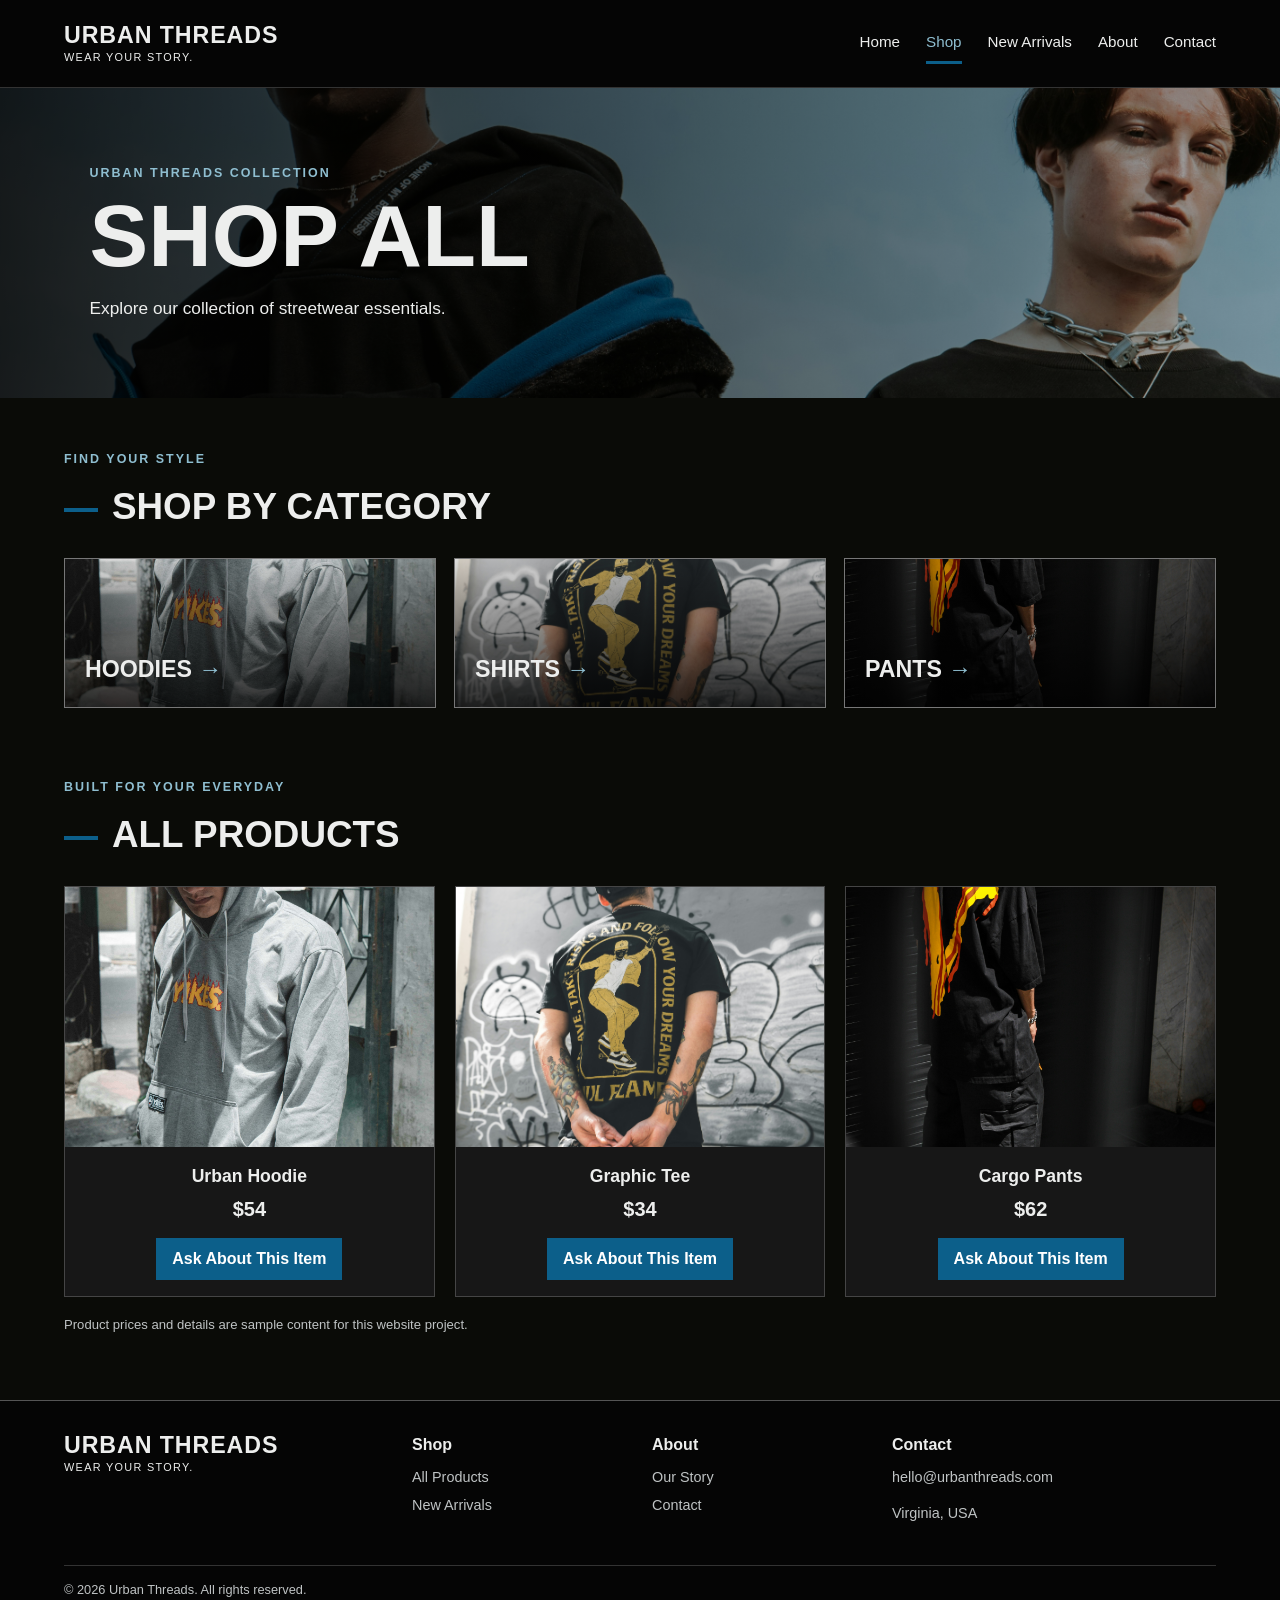
==== shop.html @ 108663b5 "Add files via upload" ====
<!DOCTYPE html>
<html lang="en">
<head>
  <meta charset="UTF-8">
  <meta name="viewport" content="width=device-width, initial-scale=1.0">
  <meta name="description" content="Shop streetwear essentials at Urban Threads. Wear your story.">
  <title>Shop All | Urban Threads</title>
  <link rel="stylesheet" href="css/shop.css">
</head>
<body>
  <header class="site-header">
    <a class="brand" href="index.html" aria-label="Urban Threads home">
      <span class="brand-name">URBAN THREADS</span>
      <span class="tagline">WEAR YOUR STORY.</span>
    </a>
    <nav class="main-nav" aria-label="Main navigation">
      <a href="index.html">Home</a>
      <a href="shop.html" aria-current="page">Shop</a>
      <a href="index.html#new-arrivals">New Arrivals</a>
      <a href="index.html#about">About</a>
      <a href="contact.html">Contact</a>
    </nav>
  </header>

  <main>
    <section class="shop-hero" aria-labelledby="shop-title">
      <div class="hero-content">
        <p class="eyebrow">URBAN THREADS COLLECTION</p>
        <h1 id="shop-title">SHOP ALL</h1>
        <p>Explore our collection of streetwear essentials.</p>
      </div>
    </section>

    <section class="categories section" aria-labelledby="category-title">
      <div class="section-heading">
        <p class="eyebrow">Find your style</p>
        <h2 id="category-title">Shop by Category</h2>
      </div>
      <div class="category-grid">
        <a class="category-card category-hoodies" href="#hoodies"><span>Hoodies <b aria-hidden="true">→</b></span></a>
        <a class="category-card category-shirts" href="#shirts"><span>Shirts <b aria-hidden="true">→</b></span></a>
        <a class="category-card category-pants" href="#pants"><span>Pants <b aria-hidden="true">→</b></span></a>
      </div>
    </section>

    <section class="products section" aria-labelledby="products-title">
      <div class="section-heading">
        <p class="eyebrow">Built for your everyday</p>
        <h2 id="products-title">All Products</h2>
      </div>
      <div class="product-grid">
        <article class="product-card" id="hoodies">
          <img src="images/hoodie.jpg" alt="Gray streetwear hoodie">
          <div class="product-info">
            <h3>Urban Hoodie</h3>
            <p class="price">$54</p>
            <a class="product-link" href="contact.html">Ask About This Item</a>
          </div>
        </article>
        <article class="product-card" id="shirts">
          <img src="images/tshirt.jpg" alt="Graphic streetwear T-shirt">
          <div class="product-info">
            <h3>Graphic Tee</h3>
            <p class="price">$34</p>
            <a class="product-link" href="contact.html">Ask About This Item</a>
          </div>
        </article>
        <article class="product-card" id="pants">
          <img src="images/cargo-pants.jpg" alt="Dark streetwear cargo pants">
          <div class="product-info">
            <h3>Cargo Pants</h3>
            <p class="price">$62</p>
            <a class="product-link" href="contact.html">Ask About This Item</a>
          </div>
        </article>
      </div>
      <p class="shop-note">Product prices and details are sample content for this website project.</p>
    </section>
  </main>

  <footer class="site-footer">
    <div class="footer-grid">
      <div class="footer-brand">
        <a class="brand" href="index.html">
          <span class="brand-name">URBAN THREADS</span>
          <span class="tagline">WEAR YOUR STORY.</span>
        </a>
      </div>
      <div>
        <h2>Shop</h2>
        <a href="shop.html">All Products</a>
        <a href="index.html#new-arrivals">New Arrivals</a>
      </div>
      <div>
        <h2>About</h2>
        <a href="index.html#about">Our Story</a>
        <a href="contact.html">Contact</a>
      </div>
      <div>
        <h2>Contact</h2>
        <a href="mailto:hello@urbanthreads.com">hello@urbanthreads.com</a>
        <p>Virginia, USA</p>
      </div>
    </div>
    <p class="copyright">© 2026 Urban Threads. All rights reserved.</p>
  </footer>
</body>
</html>
---- css/shop.css ----
/* Urban Threads Shop Page */
:root {
  --black: #0A0B07;
  --soft-black: #1E1F19;
  --blue: #8FBED0;
  --deep-blue: #0C5F8A;
  --off-white: #EDEEED;
  --white: #FFFFFF;
  --muted: #BFC3C4;
}

* { box-sizing: border-box; }
html { scroll-behavior: smooth; }
body {
  margin: 0;
  background: var(--black);
  color: var(--off-white);
  font-family: Arial, Helvetica, sans-serif;
  line-height: 1.5;
}
a { color: inherit; }
.site-header {
  min-height: 88px;
  padding: 16px 5%;
  display: flex;
  align-items: center;
  justify-content: space-between;
  gap: 24px;
  background: #050505;
  border-bottom: 1px solid #333;
}
.brand {
  display: flex;
  flex-direction: column;
  text-decoration: none;
  line-height: 1.05;
}
.brand-name { font-size: 1.45rem; font-weight: 900; letter-spacing: .04em; }
.tagline { margin-top: 5px; font-size: .68rem; letter-spacing: .12em; }
.main-nav { display: flex; flex-wrap: wrap; gap: 26px; }
.main-nav a { text-decoration: none; font-size: .95rem; padding: 8px 0; }
.main-nav a:hover, .main-nav a[aria-current="page"] {
  color: var(--blue);
  border-bottom: 3px solid var(--deep-blue);
}
.shop-hero {
  min-height: 310px;
  display: flex;
  align-items: center;
  padding: 54px 7%;
  background:
    linear-gradient(90deg, rgba(0,0,0,.88), rgba(0,0,0,.28)),
    url("../images/hero.jpg") center 42% / cover no-repeat,
    #252525;
}
.hero-content { max-width: 650px; }
.eyebrow {
  margin: 0 0 10px;
  color: var(--blue);
  font-size: .78rem;
  font-weight: 700;
  letter-spacing: .16em;
  text-transform: uppercase;
}
.shop-hero h1 { margin: 0; font-size: clamp(2.8rem, 7vw, 5.5rem); line-height: 1; font-weight: 900; }
.shop-hero p:last-child { margin: 16px 0 0; font-size: 1.08rem; }
.section { padding: 52px 5%; }
.section-heading { margin-bottom: 24px; }
.section-heading h2 { margin: 0; font-size: clamp(1.7rem, 3vw, 2.3rem); text-transform: uppercase; }
.section-heading h2::before {
  content: "";
  display: inline-block;
  width: 34px;
  height: 4px;
  margin: 0 14px 7px 0;
  background: var(--deep-blue);
}
.category-grid { display: grid; grid-template-columns: repeat(3, 1fr); gap: 18px; }
.category-card {
  min-height: 150px;
  display: flex;
  align-items: end;
  padding: 20px;
  text-decoration: none;
  border: 1px solid #777;
  background-color: #252525;
  background-position: center;
  background-size: cover;
  position: relative;
  isolation: isolate;
}
.category-card::before {
  content: "";
  position: absolute;
  inset: 0;
  background: linear-gradient(0deg, rgba(0,0,0,.82), rgba(0,0,0,.12));
  z-index: -1;
}
.category-card span { font-size: 1.45rem; font-weight: 900; text-transform: uppercase; }
.category-card b { color: var(--blue); }
.category-card:hover { outline: 2px solid var(--blue); }
.category-hoodies { background-image: url("../images/hoodie.jpg"); }
.category-shirts { background-image: url("../images/tshirt.jpg"); }
.category-pants { background-image: url("../images/cargo-pants.jpg"); }
.products { padding-top: 18px; }
.product-grid { display: grid; grid-template-columns: repeat(3, minmax(0, 1fr)); gap: 20px; }
.product-card { background: #171717; border: 1px solid #454545; }
.product-card img { display: block; width: 100%; height: 260px; object-fit: cover; background: #eee; }
.product-info { padding: 16px; text-align: center; }
.product-info h3 { margin: 0; font-size: 1.1rem; }
.price { margin: 5px 0 14px; font-size: 1.25rem; font-weight: 800; }
.product-link {
  display: inline-block;
  padding: 9px 16px;
  background: var(--deep-blue);
  color: var(--white);
  font-weight: 700;
  text-decoration: none;
}
.product-link:hover { background: #287eaa; }
.shop-note { color: var(--muted); font-size: .82rem; margin-top: 18px; }
.site-footer { padding: 32px 5% 18px; border-top: 1px solid #555; background: #050505; }
.footer-grid { display: grid; grid-template-columns: 1.5fr 1fr 1fr 1.5fr; gap: 24px; }
.footer-grid h2 { margin: 0 0 10px; font-size: 1rem; }
.footer-grid a:not(.brand) { display: block; margin: 6px 0; color: var(--muted); text-decoration: none; font-size: .9rem; }
.footer-grid a:hover { color: var(--blue); }
.footer-grid p { color: var(--muted); font-size: .9rem; }
.copyright { margin: 26px 0 0; padding-top: 14px; border-top: 1px solid #333; color: var(--muted); font-size: .8rem; }
@media (max-width: 760px) {
  .site-header { align-items: flex-start; flex-direction: column; }
  .main-nav { gap: 14px; }
  .category-grid { grid-template-columns: 1fr; }
  .category-card { min-height: 125px; }
  .product-grid { grid-template-columns: 1fr 1fr; }
  .product-card img { height: 210px; }
  .footer-grid { grid-template-columns: 1fr 1fr; }
}
@media (max-width: 460px) {
  .product-grid, .footer-grid { grid-template-columns: 1fr; }
  .shop-hero { min-height: 260px; padding: 40px 6%; }
}
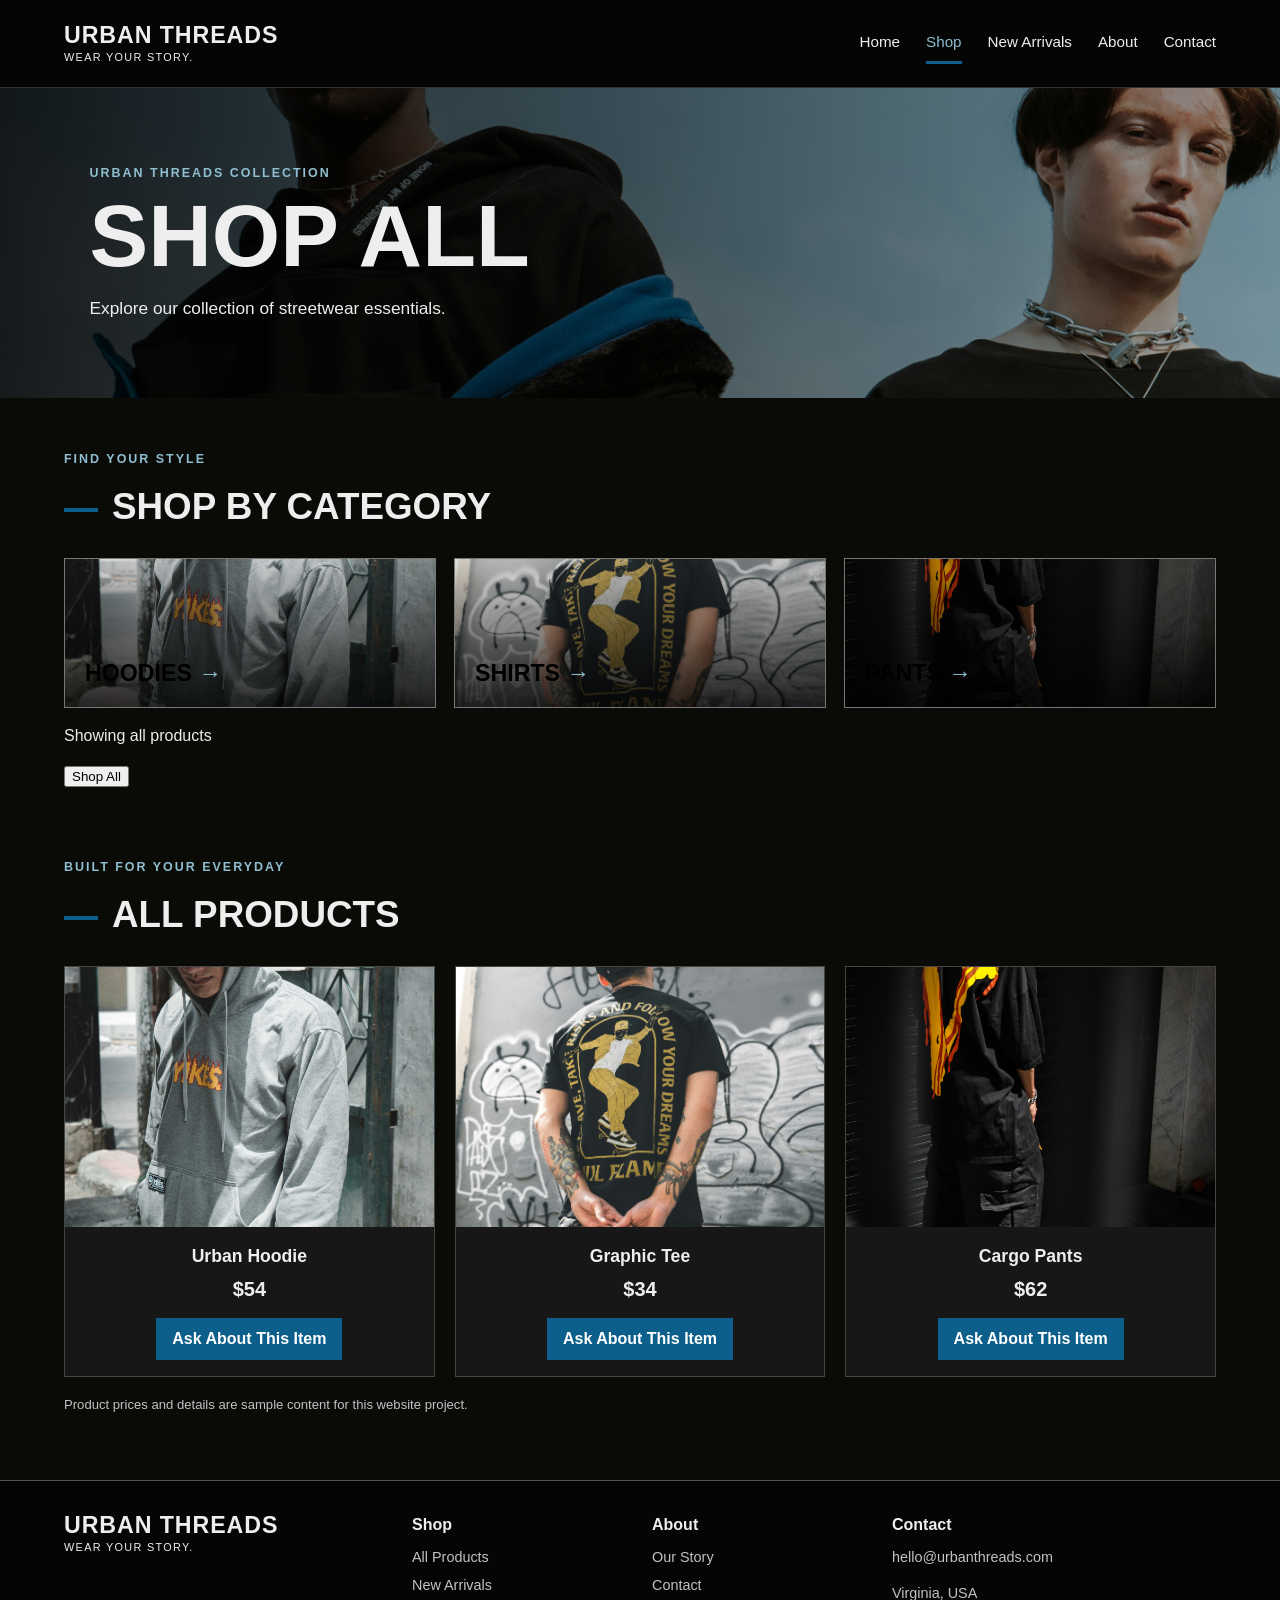
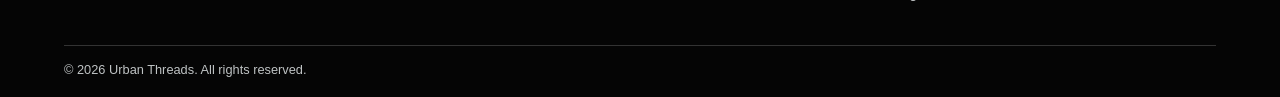
==== commit 37c6342a: "Add files via upload" ====
--- a/shop.html
+++ b/shop.html
@@ -36,10 +36,14 @@
         <p class="eyebrow">Find your style</p>
         <h2 id="category-title">Shop by Category</h2>
       </div>
-      <div class="category-grid">
-        <a class="category-card category-hoodies" href="#hoodies"><span>Hoodies <b aria-hidden="true">→</b></span></a>
-        <a class="category-card category-shirts" href="#shirts"><span>Shirts <b aria-hidden="true">→</b></span></a>
-        <a class="category-card category-pants" href="#pants"><span>Pants <b aria-hidden="true">→</b></span></a>
+      <div class="category-grid" aria-label="Filter products by category">
+        <button class="category-card category-hoodies" type="button" data-filter="hoodies" aria-pressed="false"><span>Hoodies <b aria-hidden="true">→</b></span></button>
+        <button class="category-card category-shirts" type="button" data-filter="shirts" aria-pressed="false"><span>Shirts <b aria-hidden="true">→</b></span></button>
+        <button class="category-card category-pants" type="button" data-filter="pants" aria-pressed="false"><span>Pants <b aria-hidden="true">→</b></span></button>
+      </div>
+      <div class="filter-toolbar">
+        <p id="filter-status" aria-live="polite">Showing all products</p>
+        <button class="clear-filter" type="button" data-filter="all" aria-pressed="true">Shop All</button>
       </div>
     </section>
 
@@ -49,7 +53,7 @@
         <h2 id="products-title">All Products</h2>
       </div>
       <div class="product-grid">
-        <article class="product-card" id="hoodies">
+        <article class="product-card" id="hoodies" data-category="hoodies">
           <img src="images/hoodie.jpg" alt="Gray streetwear hoodie">
           <div class="product-info">
             <h3>Urban Hoodie</h3>
@@ -57,7 +61,7 @@
             <a class="product-link" href="contact.html">Ask About This Item</a>
           </div>
         </article>
-        <article class="product-card" id="shirts">
+        <article class="product-card" id="shirts" data-category="shirts">
           <img src="images/tshirt.jpg" alt="Graphic streetwear T-shirt">
           <div class="product-info">
             <h3>Graphic Tee</h3>
@@ -65,7 +69,7 @@
             <a class="product-link" href="contact.html">Ask About This Item</a>
           </div>
         </article>
-        <article class="product-card" id="pants">
+        <article class="product-card" id="pants" data-category="pants">
           <img src="images/cargo-pants.jpg" alt="Dark streetwear cargo pants">
           <div class="product-info">
             <h3>Cargo Pants</h3>
@@ -104,5 +108,33 @@
     </div>
     <p class="copyright">© 2026 Urban Threads. All rights reserved.</p>
   </footer>
+
+  <script>
+    const filterButtons = document.querySelectorAll("[data-filter]");
+    const productCards = document.querySelectorAll(".product-card[data-category]");
+    const filterStatus = document.getElementById("filter-status");
+
+    filterButtons.forEach((button) => {
+      button.addEventListener("click", () => {
+        const selectedCategory = button.dataset.filter;
+        let visibleCount = 0;
+
+        productCards.forEach((card) => {
+          const shouldShow = selectedCategory === "all" ||
+            card.dataset.category === selectedCategory;
+          card.hidden = !shouldShow;
+          if (shouldShow) visibleCount += 1;
+        });
+
+        filterButtons.forEach((item) => {
+          item.setAttribute("aria-pressed", String(item === button));
+        });
+
+        filterStatus.textContent = selectedCategory === "all"
+          ? "Showing all products"
+          : `Showing ${visibleCount} ${selectedCategory}`;
+      });
+    });
+  </script>
 </body>
 </html>
